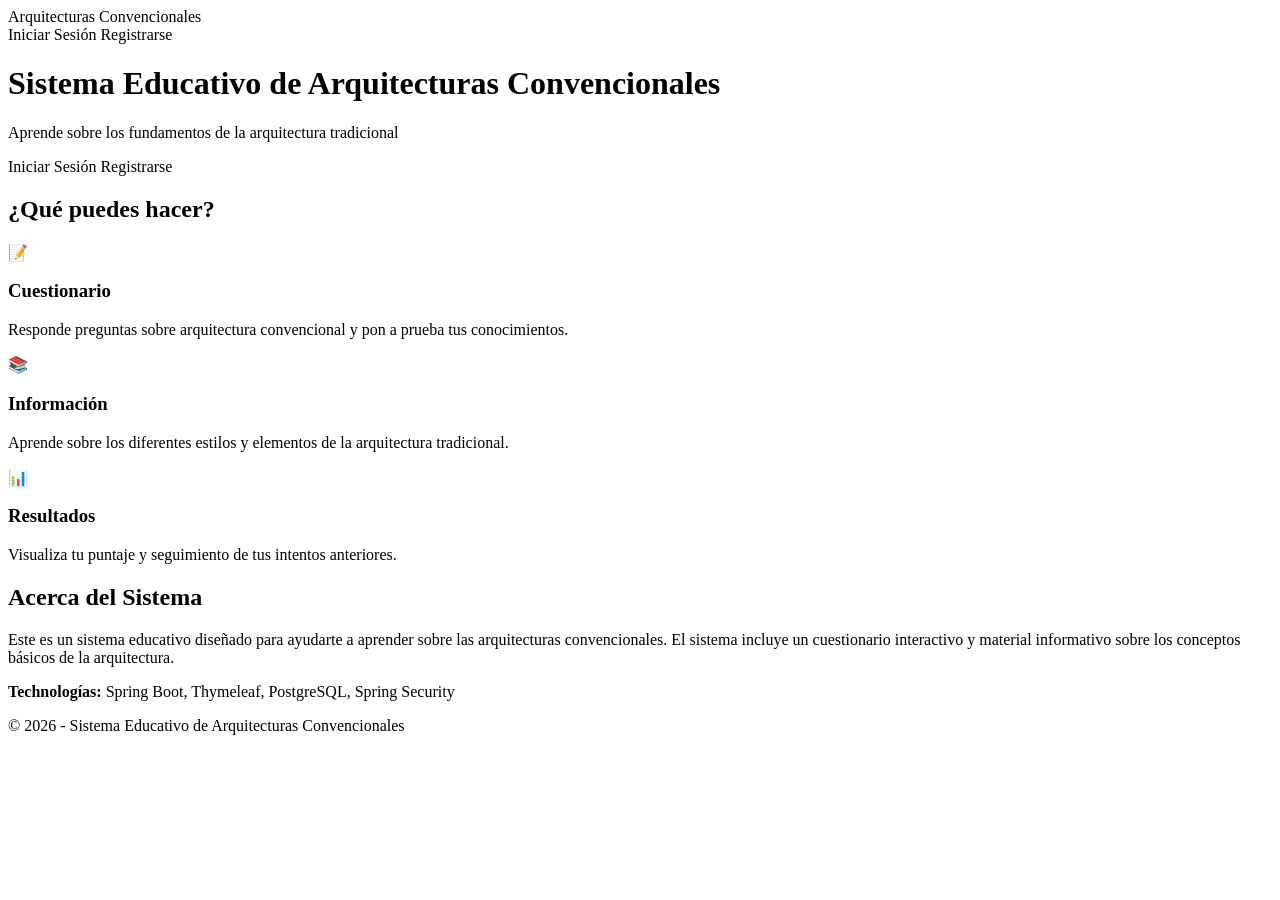
==== src/main/resources/templates/index.html @ a4d7e20f "application deployed locally without containers" ====
<!DOCTYPE html>
<html xmlns:th="http://www.thymeleaf.org">
<head>
    <meta charset="UTF-8">
    <meta name="viewport" content="width=device-width, initial-scale=1.0">
    <title>Arquitecturas Convencionales - Inicio</title>
    <link rel="stylesheet" th:href="@{/css/estilos.css}">
</head>
<body>
    <header>
        <nav>
            <div class="nav-brand">Arquitecturas Convencionales</div>
            <div class="nav-links">
                <a th:href="@{/login}">Iniciar Sesión</a>
                <a th:href="@{/registro}">Registrarse</a>
            </div>
        </nav>
    </header>

    <div class="container">
        <div class="hero-section">
            <h1>Sistema Educativo de Arquitecturas Convencionales</h1>
            <p class="tagline">Aprende sobre los fundamentos de la arquitectura tradicional</p>
            
            <div class="hero-buttons">
                <a th:href="@{/login}" class="btn btn-primary btn-large">Iniciar Sesión</a>
                <a th:href="@{/registro}" class="btn btn-secondary btn-large">Registrarse</a>
            </div>
        </div>

        <section class="features-section">
            <h2>¿Qué puedes hacer?</h2>
            
            <div class="features-grid">
                <div class="feature-card">
                    <div class="feature-icon">📝</div>
                    <h3>Cuestionario</h3>
                    <p>Responde preguntas sobre arquitectura convencional y pon a prueba tus conocimientos.</p>
                </div>
                
                <div class="feature-card">
                    <div class="feature-icon">📚</div>
                    <h3>Información</h3>
                    <p>Aprende sobre los diferentes estilos y elementos de la arquitectura tradicional.</p>
                </div>
                
                <div class="feature-card">
                    <div class="feature-icon">📊</div>
                    <h3>Resultados</h3>
                    <p>Visualiza tu puntaje y seguimiento de tus intentos anteriores.</p>
                </div>
            </div>
        </section>

        <section class="about-section">
            <h2>Acerca del Sistema</h2>
            <p>Este es un sistema educativo diseñado para ayudarte a aprender sobre las arquitecturas convencionales. 
            El sistema incluye un cuestionario interactivo y material informativo sobre los conceptos básicos de la arquitectura.</p>
            <p><strong>Technologías:</strong> Spring Boot, Thymeleaf, PostgreSQL, Spring Security</p>
        </section>
    </div>

    <footer>
        <div class="container">
            <p>&copy; 2026 - Sistema Educativo de Arquitecturas Convencionales</p>
        </div>
    </footer>
</body>
</html>
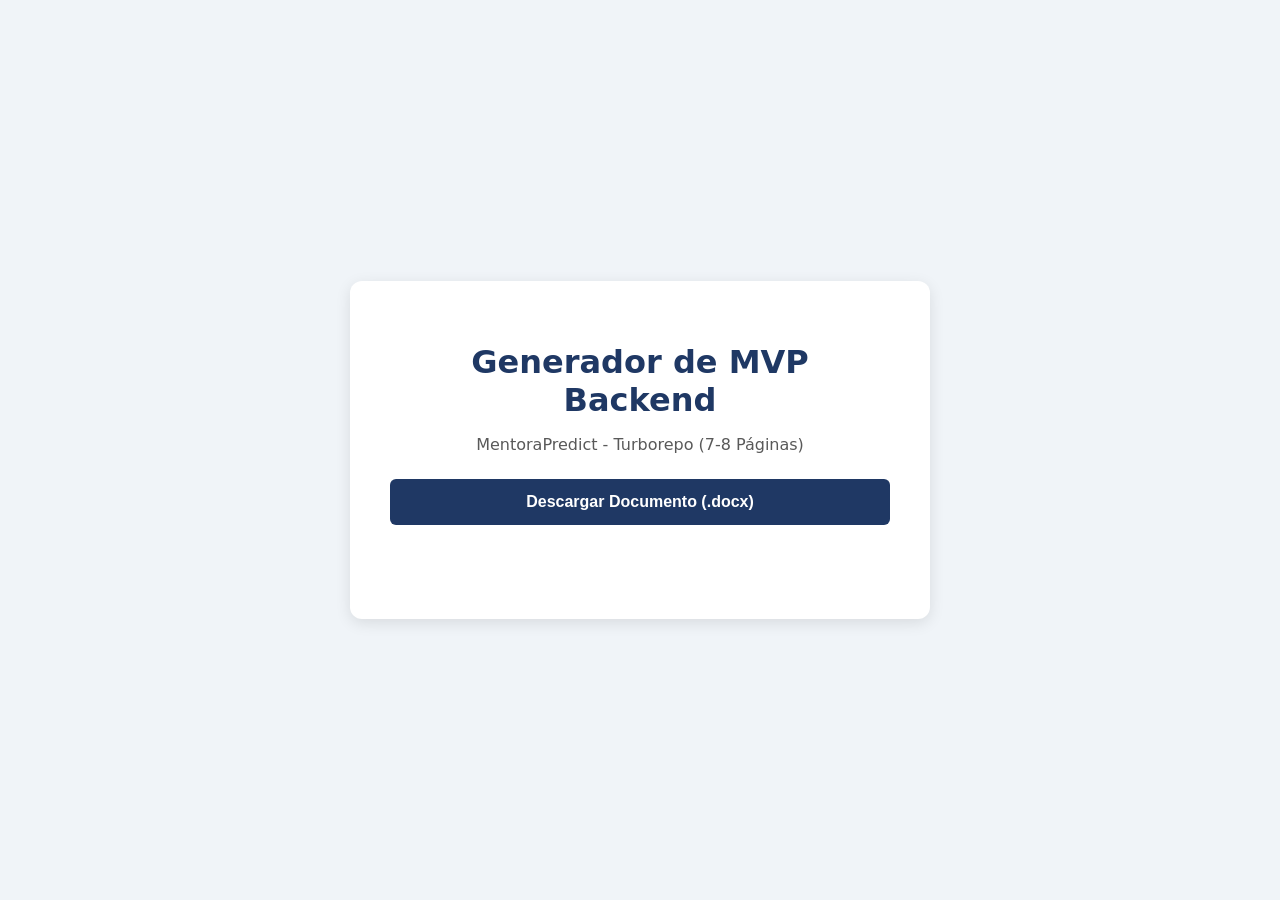
==== commit ac5f6092: "railway" ====
--- a/src/main/resources/templates/index.html
+++ b/src/main/resources/templates/index.html
@@ -1,69 +1,282 @@
 <!DOCTYPE html>
-<html xmlns:th="http://www.thymeleaf.org">
+<html lang="es">
 <head>
     <meta charset="UTF-8">
     <meta name="viewport" content="width=device-width, initial-scale=1.0">
-    <title>Arquitecturas Convencionales - Inicio</title>
-    <link rel="stylesheet" th:href="@{/css/estilos.css}">
+    <title>Generador de Documento C4 - MentoraPredict</title>
+    
+    <style>
+        body { 
+            font-family: system-ui, -apple-system, sans-serif; 
+            display: flex; 
+            justify-content: center; 
+            align-items: center; 
+            min-height: 100vh; 
+            background-color: #f0f4f8; 
+            margin: 0; 
+        }
+        .container { 
+            text-align: center; 
+            background: white; 
+            padding: 40px; 
+            border-radius: 12px; 
+            box-shadow: 0 4px 15px rgba(0,0,0,0.1); 
+            max-width: 500px;
+        }
+        h1 { color: #1F3864; margin-bottom: 5px; }
+        p.subtitle { color: #595959; margin-bottom: 25px; }
+        button { 
+            background-color: #1F3864; 
+            color: white; 
+            border: none; 
+            padding: 14px 28px; 
+            font-size: 16px; 
+            border-radius: 6px; 
+            cursor: pointer; 
+            transition: background 0.3s; 
+            font-weight: bold;
+            width: 100%;
+        }
+        button:hover { background-color: #2E75B6; }
+        button:disabled { background-color: #cccccc; cursor: not-allowed; }
+        #status { color: #2E75B6; margin-top: 20px; font-size: 14px; font-weight: bold; min-height: 20px;}
+    </style>
 </head>
 <body>
-    <header>
-        <nav>
-            <div class="nav-brand">Arquitecturas Convencionales</div>
-            <div class="nav-links">
-                <a th:href="@{/login}">Iniciar Sesión</a>
-                <a th:href="@{/registro}">Registrarse</a>
-            </div>
-        </nav>
-    </header>
 
     <div class="container">
-        <div class="hero-section">
-            <h1>Sistema Educativo de Arquitecturas Convencionales</h1>
-            <p class="tagline">Aprende sobre los fundamentos de la arquitectura tradicional</p>
-            
-            <div class="hero-buttons">
-                <a th:href="@{/login}" class="btn btn-primary btn-large">Iniciar Sesión</a>
-                <a th:href="@{/registro}" class="btn btn-secondary btn-large">Registrarse</a>
-            </div>
-        </div>
-
-        <section class="features-section">
-            <h2>¿Qué puedes hacer?</h2>
-            
-            <div class="features-grid">
-                <div class="feature-card">
-                    <div class="feature-icon">📝</div>
-                    <h3>Cuestionario</h3>
-                    <p>Responde preguntas sobre arquitectura convencional y pon a prueba tus conocimientos.</p>
-                </div>
+        <h1>Generador de MVP Backend</h1>
+        <p class="subtitle">MentoraPredict - Turborepo (7-8 Páginas)</p>
+        <button id="downloadBtn">Descargar Documento (.docx)</button>
+        <p id="status"></p>
+    </div>
+
+    <script type="module">
+        import * as docx from 'https://esm.sh/docx@8.2.3';
+
+        const {
+            Document, Packer, Paragraph, TextRun, Table, TableRow, TableCell,
+            Header, Footer, AlignmentType, HeadingLevel, BorderStyle, WidthType,
+            ShadingType, VerticalAlign, PageNumber, PageBreak, LevelFormat,
+            ImageRun, TabStopType, TabStopPosition
+        } = docx;
+
+        // ── helpers ──────────────────────────────────────────────────────────────────
+        const COLOR = { primary: '1F3864', accent:  '2E75B6', light:   'D6E4F0', mid: 'AED6F1', gray: 'F2F2F2', darkgray:'595959', white: 'FFFFFF', black: '000000' };
+        const FONT = 'Times New Roman';
+        const SIZE_BODY = 24;   
+        const SIZE_SMALL = 20;  
+
+        const border1 = { style: BorderStyle.SINGLE, size: 1, color: 'CCCCCC' };
+        const borders  = { top: border1, bottom: border1, left: border1, right: border1 };
+        
+        function p(text, opts = {}) { return new Paragraph({ spacing: { after: 120, line: 320 }, ...opts, children: [new TextRun({ text, font: FONT, size: SIZE_BODY, ...opts.run })] }); }
+        function h1(text) { return new Paragraph({ heading: HeadingLevel.HEADING_1, spacing: { before: 240, after: 120 }, children: [new TextRun({ text, font: FONT, size: 32, bold: true, color: COLOR.primary })] }); }
+        function h2(text) { return new Paragraph({ heading: HeadingLevel.HEADING_2, spacing: { before: 200, after: 80 }, children: [new TextRun({ text, font: FONT, size: 26, bold: true, color: COLOR.accent })] }); }
+        function h3(text) { return new Paragraph({ heading: HeadingLevel.HEADING_3, spacing: { before: 160, after: 60 }, children: [new TextRun({ text, font: FONT, size: 24, bold: true, color: COLOR.darkgray })] }); }
+        function pageBreak() { return new Paragraph({ children: [new PageBreak()] }); }
+        function spacer(pts = 100) { return new Paragraph({ spacing: { after: pts } }); }
+        function caption(text) { return new Paragraph({ alignment: AlignmentType.CENTER, spacing: { after: 160, before: 60 }, children: [new TextRun({ text, font: FONT, size: SIZE_SMALL, italics: true, color: COLOR.darkgray })] }); }
+        function sectionRule() { return new Paragraph({ spacing: { after: 160 }, border: { bottom: { style: BorderStyle.SINGLE, size: 4, color: COLOR.accent, space: 1 } }, children: [] }); }
+
+        function th(text, widthDxa) { return new TableCell({ borders, width: { size: widthDxa, type: WidthType.DXA }, shading: { fill: COLOR.primary, type: ShadingType.CLEAR }, margins: { top: 60, bottom: 60, left: 100, right: 100 }, children: [new Paragraph({ alignment: AlignmentType.CENTER, children: [new TextRun({ text, font: FONT, size: SIZE_BODY, bold: true, color: COLOR.white })] })] }); }
+        function td(text, widthDxa, shade = false) { return new TableCell({ borders, width: { size: widthDxa, type: WidthType.DXA }, shading: { fill: shade ? COLOR.gray : COLOR.white, type: ShadingType.CLEAR }, margins: { top: 60, bottom: 60, left: 100, right: 100 }, children: [new Paragraph({ children: [new TextRun({ text, font: FONT, size: SIZE_BODY })] })] }); }
+        function tdBold(text, widthDxa) { return new TableCell({ borders, width: { size: widthDxa, type: WidthType.DXA }, shading: { fill: COLOR.light, type: ShadingType.CLEAR }, margins: { top: 60, bottom: 60, left: 100, right: 100 }, children: [new Paragraph({ children: [new TextRun({ text, font: FONT, size: SIZE_BODY, bold: true })] })] }); }
+
+        function imgParagraph(bufferData, origW, origH, targetW = 480) {
+            const ratio = origH / origW;
+            const targetH = Math.round(targetW * ratio);
+            return new Paragraph({ alignment: AlignmentType.CENTER, spacing: { after: 60 }, children: [new ImageRun({ type: 'png', data: bufferData, transformation: { width: targetW, height: targetH }, altText: { title: 'Diagrama C4', description: 'Diagrama C4', name: 'c4' } })] });
+        }
+
+        async function fetchImageBuffer(url) {
+            const response = await fetch(url);
+            return await response.arrayBuffer();
+        }
+
+        function monoTree() {
+            const lines = [
+                ['mentorapredict/  (Turborepo)', '', ''], 
+                ['├── apps/', '', ''], 
+                ['│   ├── svc-usuarios/', 'Microservicio de autenticación y roles', 'NestJS'],
+                ['│   ├── svc-academico/', 'Gestión de materias, notas, evaluaciones', 'NestJS'], 
+                ['│   ├── svc-recomendaciones/', 'Planes de mejora personalizados', 'NestJS'],
+                ['│   ├── svc-metricas/', 'Promedio, tendencia, cumplimiento', 'NestJS'], 
+                ['│   ├── svc-ia/', 'Predicción de riesgo + alertas tempranas', 'Python FastAPI'],
+                ['│   └── api-gateway/', 'Enrutamiento JWT, rate limiting', 'NestJS'], 
+                ['├── packages/', '', ''],
+                ['│   ├── shared-dto/', 'DTOs y contratos de API compartidos', 'TypeScript'], 
+                ['│   ├── shared-guards/', 'Guards JWT reutilizables', 'TypeScript'],
+                ['│   ├── shared-interfaces/', 'Interfaces de dominio comunes', 'TypeScript'], 
+                ['│   └── shared-utils/', 'Helpers (paginación, hashing, etc.)', 'TypeScript'],
+                ['├── docker-compose.yml', 'Entorno local completo', ''], 
+                ['├── turbo.json', 'Pipelines y tareas de Turborepo', ''], 
+                ['└── package.json', 'Dependencias raíz', ''],
+            ];
+            const rows = lines.map((line, i) => {
+                const isHeader = i === 0;
+                const fill = isHeader ? COLOR.primary : (i % 2 === 0 ? COLOR.gray : COLOR.white);
+                const textColor = isHeader ? COLOR.white : COLOR.black;
+                return new TableRow({
+                    children: [
+                        new TableCell({ borders, width: { size: 3600, type: WidthType.DXA }, shading: { fill, type: ShadingType.CLEAR }, margins: { top: 40, bottom: 40, left: 120, right: 120 }, children: [new Paragraph({ children: [new TextRun({ text: line[0], font: 'Courier New', size: SIZE_SMALL, bold: isHeader, color: textColor })] })] }),
+                        new TableCell({ borders, width: { size: 3960, type: WidthType.DXA }, shading: { fill, type: ShadingType.CLEAR }, margins: { top: 40, bottom: 40, left: 120, right: 120 }, children: [new Paragraph({ children: [new TextRun({ text: line[1], font: FONT, size: SIZE_SMALL, italics: !isHeader, color: textColor })] })] }),
+                        new TableCell({ borders, width: { size: 1800, type: WidthType.DXA }, shading: { fill, type: ShadingType.CLEAR }, margins: { top: 40, bottom: 40, left: 120, right: 120 }, children: [new Paragraph({ alignment: AlignmentType.CENTER, children: [new TextRun({ text: line[2], font: FONT, size: SIZE_SMALL, bold: isHeader, color: textColor })] })] }),
+                    ],
+                });
+            });
+            return new Table({ width: { size: 9360, type: WidthType.DXA }, columnWidths: [3600, 3960, 1800], rows });
+        }
+
+        function endpointsTable(rows_data) {
+            const header = new TableRow({ children: [th('Método', 900), th('Endpoint', 2700), th('Descripción', 3960), th('Auth', 1800)] });
+            const rows = rows_data.map(([met, ep, desc, auth], i) => new TableRow({ children: [td(met, 900, i%2===0), td(ep, 2700, i%2===0), td(desc, 3960, i%2===0), td(auth, 1800, i%2===0)] }));
+            return new Table({ width: { size: 9360, type: WidthType.DXA }, columnWidths: [900, 2700, 3960, 1800], rows: [header, ...rows] });
+        }
+
+        function schemaTable(columns) {
+            const header = new TableRow({ children: [th('Campo', 2400), th('Tipo', 1800), th('Descripción', 3960), th('Restricción', 1200)] });
+            const rows = columns.map(([field, type, desc, constraint], i) => new TableRow({ children: [td(field, 2400, i%2===0), td(type, 1800, i%2===0), td(desc, 3960, i%2===0), td(constraint, 1200, i%2===0)] }));
+            return new Table({ width: { size: 9360, type: WidthType.DXA }, columnWidths: [2400, 1800, 3960, 1200], rows: [header, ...rows] });
+        }
+
+        function techTable(rows_data) {
+            const header = new TableRow({ children: [th('Tecnología', 2200), th('Alternativa evaluada', 2200), th('Justificación', 4960)] });
+            const rows = rows_data.map(([tech, alt, why], i) => new TableRow({ children: [td(tech, 2200, i%2===0), td(alt, 2200, i%2===0), td(why, 4960, i%2===0)] }));
+            return new Table({ width: { size: 9360, type: WidthType.DXA }, columnWidths: [2200, 2200, 4960], rows: [header, ...rows] });
+        }
+
+        function backlogTable(rows_data) {
+            const header = new TableRow({ children: [th('Historia de usuario', 5400), th('Prioridad', 1500), th('Sprint', 900), th('Estado', 1560)] });
+            const rows = rows_data.map(([hu, prio, sprint, estado], i) => new TableRow({ children: [td(hu, 5400, i%2===0), td(prio, 1500, i%2===0), td(sprint, 900, i%2===0), td(estado, 1560, i%2===0)] }));
+            return new Table({ width: { size: 9360, type: WidthType.DXA }, columnWidths: [5400, 1500, 900, 1560], rows: [header, ...rows] });
+        }
+
+        async function generarYDescargar() {
+            const btn = document.getElementById('downloadBtn');
+            const status = document.getElementById('status');
+            btn.disabled = true;
+            status.innerText = "Optimizando y generando documento con Turborepo...";
+
+            try {
+                const imgDataL1 = await fetchImageBuffer('https://picsum.photos/seed/c4l1/1280/837');
+                const imgDataL2 = await fetchImageBuffer('https://picsum.photos/seed/c4l2/1280/1257');
+                const imgDataL3 = await fetchImageBuffer('https://picsum.photos/seed/c4l3/1280/1055');
+
+                const doc = new Document({
+                    sections: [{
+                        properties: { page: { size: { width: 12240, height: 15840 }, margin: { top: 1440, right: 1260, bottom: 1260, left: 1440 } } },
+                        headers: { default: new Header({ children: [new Paragraph({ alignment: AlignmentType.RIGHT, border: { bottom: { style: BorderStyle.SINGLE, size: 4, color: COLOR.accent, space: 1 } }, spacing: { after: 120 }, children: [new TextRun({ text: 'MentoraPredict  |  MVP Backend  |  Rol: Back-End Developer', font: FONT, size: SIZE_SMALL, color: COLOR.darkgray })] })] }) },
+                        footers: { default: new Footer({ children: [new Paragraph({ tabStops: [{ type: TabStopType.RIGHT, position: TabStopPosition.MAX }], border: { top: { style: BorderStyle.SINGLE, size: 4, color: COLOR.accent, space: 1 } }, spacing: { before: 100 }, children: [new TextRun({ text: 'Universidad Central del Ecuador  ·  Programación Web  ·  2026', font: FONT, size: SIZE_SMALL, color: COLOR.darkgray }), new TextRun({ text: '\t', font: FONT, size: SIZE_SMALL }), new TextRun({ text: 'Página ', font: FONT, size: SIZE_SMALL, color: COLOR.darkgray }), new TextRun({ children: [PageNumber.CURRENT], font: FONT, size: SIZE_SMALL, color: COLOR.darkgray })] })] }),
+                        },
+                        children: [
+                            // ════ PORTADA (Página 1) ════
+                            new Paragraph({ spacing: { after: 400 }, children: [] }),
+                            new Paragraph({ alignment: AlignmentType.CENTER, spacing: { after: 60 }, children: [new TextRun({ text: 'UNIVERSIDAD CENTRAL DEL ECUADOR', font: FONT, size: 28, bold: true, color: COLOR.primary })] }),
+                            new Paragraph({ alignment: AlignmentType.CENTER, spacing: { after: 60 }, children: [new TextRun({ text: 'Facultad de Ingeniería y Ciencias Aplicadas', font: FONT, size: 24, color: COLOR.darkgray })] }),
+                            new Paragraph({ alignment: AlignmentType.CENTER, spacing: { after: 60 }, children: [new TextRun({ text: 'Carrera de Ingeniería en Sistemas de Información', font: FONT, size: 24, color: COLOR.darkgray })] }),
+                            new Paragraph({ alignment: AlignmentType.CENTER, spacing: { after: 400 }, children: [new TextRun({ text: 'Programación Web  ·  2026', font: FONT, size: 22, italics: true, color: COLOR.darkgray })] }),
+                            new Paragraph({ alignment: AlignmentType.CENTER, spacing: { after: 60 }, border: { top: { style: BorderStyle.SINGLE, size: 8, color: COLOR.accent }, bottom: { style: BorderStyle.SINGLE, size: 8, color: COLOR.accent } }, children: [new TextRun({ text: 'MentoraPredict', font: FONT, size: 52, bold: true, color: COLOR.primary })] }),
+                            new Paragraph({ alignment: AlignmentType.CENTER, spacing: { after: 400 }, children: [new TextRun({ text: 'Producto Mínimo Viable — Rol: Back-End Developer', font: FONT, size: 28, italics: true, color: COLOR.accent })] }),
+                            new Table({ width: { size: 6000, type: WidthType.DXA }, columnWidths: [2800, 3200], rows: [new TableRow({ children: [tdBold('Proyecto', 2800), td('MentoraPredict', 3200)] }), new TableRow({ children: [tdBold('Rol asignado', 2800), td('Back-End Developer', 3200)] }), new TableRow({ children: [tdBold('Integrante', 2800), td('Victor Hugo Cañar Pozo', 3200)] }), new TableRow({ children: [tdBold('Fecha de entrega', 2800), td('21 de mayo de 2026', 3200)] }), new TableRow({ children: [tdBold('Docente', 2800), td('Ing. Juan Pablo Guevara', 3200)] })] }),
+                            pageBreak(),
+
+                            // ════ 1. INTRO ════
+                            h1('1. Introducción'), sectionRule(),
+                            p('MentoraPredict es un sistema inteligente de analítica académica predictiva desarrollado para la Universidad Central del Ecuador. Su propósito es analizar el desempeño de los estudiantes, calcular métricas de rendimiento, predecir el riesgo de reprobación y generar recomendaciones personalizadas, pasando de un enfoque reactivo a uno preventivo. Este MVP define la base técnica y la arquitectura de microservicios para su implementación.'),
+                            spacer(120),
+
+                            // ════ 2. C4 ════
+                            h1('2. Arquitectura del Sistema (Modelo C4)'), sectionRule(),
+                            h2('2.1 Nivel 1 — Contexto y Nivel 2 — Contenedores'), 
+                            p('El sistema integra a estudiantes y docentes con una capa de analítica y la API externa de OpenAI. Internamente, se compone de un API Gateway, servicios core en NestJS, bases de datos (PostgreSQL, MongoDB, Redis) y un motor predictivo en FastAPI.'), spacer(60),
+                            imgParagraph(imgDataL1, 1280, 837, 440), caption('Figura 1. Contexto del sistema MentoraPredict'), spacer(60),
+                            imgParagraph(imgDataL2, 1280, 1257, 420), caption('Figura 2. Contenedores de MentoraPredict'), spacer(120),
+                            
+                            h2('2.2 Nivel 3 — Componentes y Nivel 4 — Código'), 
+                            p('El motor Python procesa datos crudos, ejecuta K-Means y Regresión Logística. Por otro lado, los servicios NestJS comparten una arquitectura de código estándar (Controller → Service → Repository) facilitando la inyección de dependencias y el testeo unitario.'), spacer(60),
+                            imgParagraph(imgDataL3, 1280, 1055, 460), caption('Figura 3. Componentes del Servicio IA (FastAPI)'), spacer(80),
+                            
+                            h3('Patrón de capas por módulo NestJS'),
+                            new Table({ 
+                                width: { size: 9360, type: WidthType.DXA }, 
+                                columnWidths: [2400, 2400, 4560], 
+                                rows: [
+                                    new TableRow({ children: [th('Capa (NestJS)', 2400), th('Clase / Archivo', 2400), th('Responsabilidad', 4560)] }),
+                                    new TableRow({ children: [td('Controller', 2400, false), td('*.controller.ts', 2400, false), td('Recibe y valida peticiones HTTP. Delega al Service. Documentado con decoradores Swagger.', 4560, false)] }),
+                                    new TableRow({ children: [td('Service', 2400, true), td('*.service.ts', 2400, true), td('Lógica de negocio. Orquesta repositorios y llamadas externas. Testeable de forma unitaria.', 4560, true)] }),
+                                    new TableRow({ children: [td('Repository', 2400, false), td('*.repository.ts', 2400, false), td('Abstracción de acceso a datos (TypeORM). Permite intercambiar fuente de datos sin afectar la lógica.', 4560, false)] }),
+                                    new TableRow({ children: [td('Entity', 2400, true), td('*.entity.ts', 2400, true), td('Mapeo ORM de la tabla de base de datos. Decoradores TypeORM.', 4560, true)] }),
+                                    new TableRow({ children: [td('DTO', 2400, false), td('*.dto.ts', 2400, false), td('Data Transfer Objects. Validación de entrada con class-validator. Centralizados en packages/shared-dto.', 4560, false)] }),
+                                    new TableRow({ children: [td('Module', 2400, true), td('*.module.ts', 2400, true), td('Registro del módulo en el contenedor IoC de NestJS. Define providers, controllers e imports.', 4560, true)] }),
+                                    new TableRow({ children: [td('Guard', 2400, false), td('jwt-auth.guard.ts', 2400, false), td('Protección de rutas mediante validación de JWT. Reutilizable desde packages/shared-guards.', 4560, false)] }),
+                                    new TableRow({ children: [td('Interceptor', 2400, true), td('logging.interceptor.ts', 2400, true), td('Intercepta requests/responses para logging, transformación de respuestas y manejo de errores.', 4560, true)] })
+                                ] 
+                            }),
+                            spacer(120),
+
+                            // ════ 3. MONOREPO ════
+                            h1('3. Estructura del Monorepo con Turborepo'), sectionRule(),
+                            p('Se utiliza Turborepo para gestionar el monorepo, separando servicios ejecutables (apps/) de paquetes reutilizables (packages/) como DTOs y Guards, agilizando los tiempos de build mediante caché local y evitando duplicación de código en los contratos de la API.'), spacer(80),
+                            monoTree(), spacer(120),
+
+                            // ════ 4. MICROSERVICIOS ════
+                            h1('4. Endpoints de Microservicios'), sectionRule(),
+                            h2('4.1 svc-usuarios & svc-academico'), 
+                            p('Gestión de identidad (JWT), roles, y el núcleo académico (materias, inscripciones, evaluaciones y notas).'), spacer(40),
+                            endpointsTable([['POST', '/auth/login', 'Autentica usuario y retorna JWT + refresh token', 'Público'], ['GET',  '/users/me', 'Retorna perfil del usuario autenticado', 'JWT Bearer'], ['GET', '/materias', 'Lista materias (filtro por docente o período)', 'JWT Bearer'], ['POST', '/notas', 'Registra la nota de un estudiante en evaluación', 'JWT+Docente']]), spacer(120),
+                            
+                            h2('4.2 svc-metricas, svc-ia & svc-recomendaciones'), 
+                            p('Cálculo de promedios, ejecución de modelos predictivos (riesgo de reprobación) y generación de planes de mejora mediante OpenAI.'), spacer(40),
+                            endpointsTable([['GET', '/metricas/estudiante/:id', 'Promedio, tendencia y cumplimiento del estudiante', 'JWT Bearer'], ['POST', '/predict/riesgo', 'Ejecuta regresión y retorna score de riesgo (%)', 'API Key'], ['GET',  '/alertas/:estudianteId', 'Retorna clasificación Bajo/Medio/Alto riesgo', 'JWT Bearer'], ['POST', '/recomendaciones/generar', 'Genera plan de mejora consultando GPT', 'JWT Bearer']]), spacer(120),
+
+                            // ════ 5. DATOS ════
+                            h1('5. Modelo de Datos'), sectionRule(),
+                            h2('5.1 Tablas Principales (PostgreSQL)'), 
+                            schemaTable([['users.id', 'UUID', 'Identificador, email, password_hash, rol (estudiante/docente)', 'PK'], ['materias.id', 'UUID', 'Código, nombre, creditos, docente_id', 'PK, FK'], ['notas.id', 'UUID', 'estudiante_id, evaluacion_id, valor (0-10)', 'PK, FK'], ['riesgo_academico.id', 'UUID', 'Score de probabilidad, nivel (bajo/medio/alto)', 'PK']]), spacer(120),
+                            h2('5.2 Colecciones MongoDB y Redis'), 
+                            p('MongoDB almacena el historial de planes de mejora (JSON flexible de GPT) y logs masivos. Redis gestiona la expiración de refresh tokens y el caché temporal de métricas para el dashboard.'), spacer(120),
+
+                            // ════ 6. DECISIONES, PRUEBAS Y BACKLOG ════
+                            h1('6. Decisiones Técnicas y Estrategia'), sectionRule(),
+                            techTable([['NestJS', 'Express puro', 'Inyección de dependencias nativa y arquitectura escalable.'], ['Python + FastAPI', 'NestJS para IA', 'Ecosistema óptimo para ML (scikit-learn, pandas).'], ['Turborepo', 'Repositorios separados', 'Gestión ultrarrápida, tareas en paralelo y caché de builds. Facilita compartir paquetes entre servicios de forma eficiente.'], ['PostgreSQL + Mongo', 'Solo PostgreSQL', 'Mongo maneja los esquemas variables de los prompts de GPT.']]), spacer(120),
+                            
+                            h2('6.1 Plan de Pruebas y Backlog'),
+                            p('Cobertura del 60% mediante Jest (Mocks) para NestJS y PyTest para FastAPI. El backlog inicial se centra en inicialización, auth y pipeline de datos:'), spacer(60),
+                            backlogTable([['Inicializar monorepo con Turborepo y Docker Compose local', 'Crítica', 'Sprint 1', 'Pendiente'], ['Registro y Login (JWT + Refresh Tokens)', 'Crítica', 'Sprint 1', 'Pendiente'], ['CRUD de materias y registro de notas de evaluación', 'Alta', 'Sprint 1', 'Pendiente'], ['Ejecutar regresión logística para calcular score de riesgo', 'Alta', 'Sprint 2', 'Pendiente'], ['Generar plan de mejora personalizado consultando API OpenAI', 'Media', 'Sprint 3', 'Pendiente']]), spacer(120),
+
+                            // ════ 7. CONCLUSIONES ════
+                            h1('7. Conclusiones y Repositorio'), sectionRule(),
+                            p('Este MVP de backend consolida la arquitectura técnica de MentoraPredict desde la perspectiva del rol Back-End Developer. Como entregables principales de esta fase destacan: la estructuración del monorepo utilizando Turborepo, la segmentación del sistema en microservicios con responsabilidades claramente delimitadas, la definición de los modelos de datos (relacional y documental), la especificación de los contratos de API y la fundamentación de cada una de las decisiones técnicas adoptadas.'), spacer(80), 
+                            p('La distribución de responsabilidades en microservicios específicos —como svc-usuarios (autenticación), svc-academico (gestión de datos), svc-metricas (cálculo de indicadores), svc-recomendaciones (planes de acción) y svc-ia (modelos predictivos)— asegura una alta cohesión y un bajo acoplamiento. Esto permite que cada componente sea desarrollado, testeado y desplegado de manera autónoma, minimizando riesgos técnicos y optimizando la entrega continua en un proyecto con tiempo limitado.'), spacer(80), 
+                            p('La selección de un stack tecnológico conformado por NestJS, FastAPI, Turborepo, PostgreSQL, MongoDB y Redis obecece a criterios técnicos rigurosos enfocados en la escalabilidad y el rendimiento. Estas herramientas no fueron elegidas al azar, sino validadas frente a otras alternativas para garantizar que la base arquitectónica sea lo suficientemente sólida como para afrontar la fase de implementación y despliegue con total confianza en las siguientes iteraciones.'), spacer(80),
+                            new Table({ width: { size: 9360, type: WidthType.DXA }, columnWidths: [2800, 6560], rows: [new TableRow({ children: [tdBold('Repositorio GitHub', 2800), td('https://github.com/VictorCanar/mentorapredict', 6560)] }), new TableRow({ children: [tdBold('Evidencias', 2800), td('Diagramas C4, Modelo de datos, Contratos OpenAPI', 6560)] })] }),
+                        ],
+                    }],
+                });
+
+                const blob = await Packer.toBlob(doc);
+                const url = window.URL.createObjectURL(blob);
+                const link = document.createElement("a");
+                link.href = url;
+                link.download = "MentoraPredict_MVP_Backend_Turborepo.docx";
                 
-                <div class="feature-card">
-                    <div class="feature-icon">📚</div>
-                    <h3>Información</h3>
-                    <p>Aprende sobre los diferentes estilos y elementos de la arquitectura tradicional.</p>
-                </div>
+                document.body.appendChild(link);
+                link.click();
+                document.body.removeChild(link);
+                window.URL.revokeObjectURL(url);
                 
-                <div class="feature-card">
-                    <div class="feature-icon">📊</div>
-                    <h3>Resultados</h3>
-                    <p>Visualiza tu puntaje y seguimiento de tus intentos anteriores.</p>
-                </div>
-            </div>
-        </section>
-
-        <section class="about-section">
-            <h2>Acerca del Sistema</h2>
-            <p>Este es un sistema educativo diseñado para ayudarte a aprender sobre las arquitecturas convencionales. 
-            El sistema incluye un cuestionario interactivo y material informativo sobre los conceptos básicos de la arquitectura.</p>
-            <p><strong>Technologías:</strong> Spring Boot, Thymeleaf, PostgreSQL, Spring Security</p>
-        </section>
-    </div>
-
-    <footer>
-        <div class="container">
-            <p>&copy; 2026 - Sistema Educativo de Arquitecturas Convencionales</p>
-        </div>
-    </footer>
+                status.innerText = "¡Documento de 7-8 páginas generado con éxito!";
+                btn.disabled = false;
+
+            } catch (error) {
+                console.error(error);
+                status.innerText = "Error: " + error.message;
+                btn.disabled = false;
+            }
+        }
+
+        document.getElementById('downloadBtn').addEventListener('click', generarYDescargar);
+    </script>
 </body>
 </html>
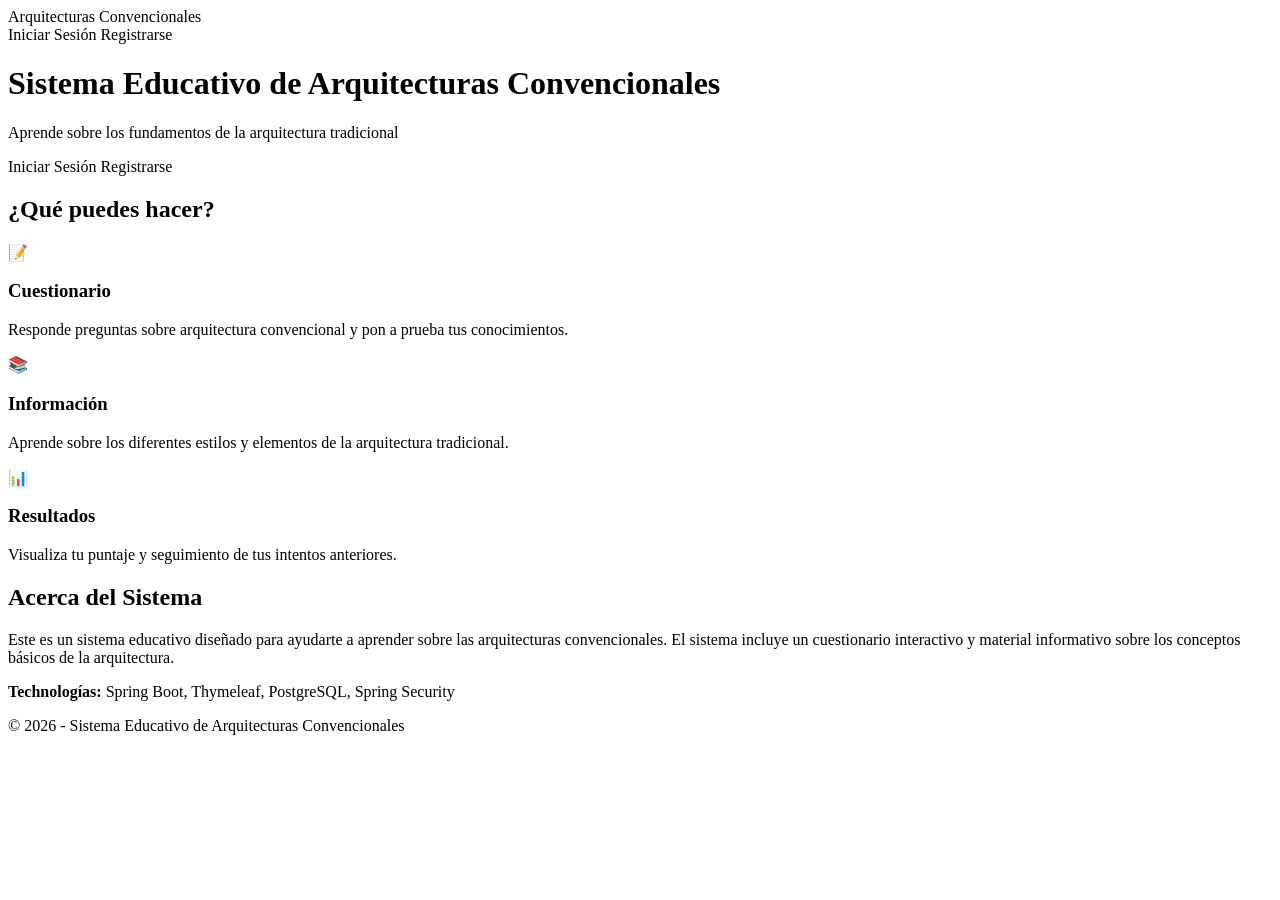
==== commit c7c10923: "fix: configuration" ====
--- a/src/main/resources/templates/index.html
+++ b/src/main/resources/templates/index.html
@@ -1,282 +1,69 @@
 <!DOCTYPE html>
-<html lang="es">
+<html xmlns:th="http://www.thymeleaf.org">
 <head>
     <meta charset="UTF-8">
     <meta name="viewport" content="width=device-width, initial-scale=1.0">
-    <title>Generador de Documento C4 - MentoraPredict</title>
-    
-    <style>
-        body { 
-            font-family: system-ui, -apple-system, sans-serif; 
-            display: flex; 
-            justify-content: center; 
-            align-items: center; 
-            min-height: 100vh; 
-            background-color: #f0f4f8; 
-            margin: 0; 
-        }
-        .container { 
-            text-align: center; 
-            background: white; 
-            padding: 40px; 
-            border-radius: 12px; 
-            box-shadow: 0 4px 15px rgba(0,0,0,0.1); 
-            max-width: 500px;
-        }
-        h1 { color: #1F3864; margin-bottom: 5px; }
-        p.subtitle { color: #595959; margin-bottom: 25px; }
-        button { 
-            background-color: #1F3864; 
-            color: white; 
-            border: none; 
-            padding: 14px 28px; 
-            font-size: 16px; 
-            border-radius: 6px; 
-            cursor: pointer; 
-            transition: background 0.3s; 
-            font-weight: bold;
-            width: 100%;
-        }
-        button:hover { background-color: #2E75B6; }
-        button:disabled { background-color: #cccccc; cursor: not-allowed; }
-        #status { color: #2E75B6; margin-top: 20px; font-size: 14px; font-weight: bold; min-height: 20px;}
-    </style>
+    <title>Arquitecturas Convencionales - Inicio</title>
+    <link rel="stylesheet" th:href="@{/css/estilos.css}">
 </head>
 <body>
+    <header>
+        <nav>
+            <div class="nav-brand">Arquitecturas Convencionales</div>
+            <div class="nav-links">
+                <a th:href="@{/login}">Iniciar Sesión</a>
+                <a th:href="@{/registro}">Registrarse</a>
+            </div>
+        </nav>
+    </header>
 
     <div class="container">
-        <h1>Generador de MVP Backend</h1>
-        <p class="subtitle">MentoraPredict - Turborepo (7-8 Páginas)</p>
-        <button id="downloadBtn">Descargar Documento (.docx)</button>
-        <p id="status"></p>
+        <div class="hero-section">
+            <h1>Sistema Educativo de Arquitecturas Convencionales</h1>
+            <p class="tagline">Aprende sobre los fundamentos de la arquitectura tradicional</p>
+            
+            <div class="hero-buttons">
+                <a th:href="@{/login}" class="btn btn-primary btn-large">Iniciar Sesión</a>
+                <a th:href="@{/registro}" class="btn btn-secondary btn-large">Registrarse</a>
+            </div>
+        </div>
+
+        <section class="features-section">
+            <h2>¿Qué puedes hacer?</h2>
+            
+            <div class="features-grid">
+                <div class="feature-card">
+                    <div class="feature-icon">📝</div>
+                    <h3>Cuestionario</h3>
+                    <p>Responde preguntas sobre arquitectura convencional y pon a prueba tus conocimientos.</p>
+                </div>
+                
+                <div class="feature-card">
+                    <div class="feature-icon">📚</div>
+                    <h3>Información</h3>
+                    <p>Aprende sobre los diferentes estilos y elementos de la arquitectura tradicional.</p>
+                </div>
+                
+                <div class="feature-card">
+                    <div class="feature-icon">📊</div>
+                    <h3>Resultados</h3>
+                    <p>Visualiza tu puntaje y seguimiento de tus intentos anteriores.</p>
+                </div>
+            </div>
+        </section>
+
+        <section class="about-section">
+            <h2>Acerca del Sistema</h2>
+            <p>Este es un sistema educativo diseñado para ayudarte a aprender sobre las arquitecturas convencionales. 
+            El sistema incluye un cuestionario interactivo y material informativo sobre los conceptos básicos de la arquitectura.</p>
+            <p><strong>Technologías:</strong> Spring Boot, Thymeleaf, PostgreSQL, Spring Security</p>
+        </section>
     </div>
 
-    <script type="module">
-        import * as docx from 'https://esm.sh/docx@8.2.3';
-
-        const {
-            Document, Packer, Paragraph, TextRun, Table, TableRow, TableCell,
-            Header, Footer, AlignmentType, HeadingLevel, BorderStyle, WidthType,
-            ShadingType, VerticalAlign, PageNumber, PageBreak, LevelFormat,
-            ImageRun, TabStopType, TabStopPosition
-        } = docx;
-
-        // ── helpers ──────────────────────────────────────────────────────────────────
-        const COLOR = { primary: '1F3864', accent:  '2E75B6', light:   'D6E4F0', mid: 'AED6F1', gray: 'F2F2F2', darkgray:'595959', white: 'FFFFFF', black: '000000' };
-        const FONT = 'Times New Roman';
-        const SIZE_BODY = 24;   
-        const SIZE_SMALL = 20;  
-
-        const border1 = { style: BorderStyle.SINGLE, size: 1, color: 'CCCCCC' };
-        const borders  = { top: border1, bottom: border1, left: border1, right: border1 };
-        
-        function p(text, opts = {}) { return new Paragraph({ spacing: { after: 120, line: 320 }, ...opts, children: [new TextRun({ text, font: FONT, size: SIZE_BODY, ...opts.run })] }); }
-        function h1(text) { return new Paragraph({ heading: HeadingLevel.HEADING_1, spacing: { before: 240, after: 120 }, children: [new TextRun({ text, font: FONT, size: 32, bold: true, color: COLOR.primary })] }); }
-        function h2(text) { return new Paragraph({ heading: HeadingLevel.HEADING_2, spacing: { before: 200, after: 80 }, children: [new TextRun({ text, font: FONT, size: 26, bold: true, color: COLOR.accent })] }); }
-        function h3(text) { return new Paragraph({ heading: HeadingLevel.HEADING_3, spacing: { before: 160, after: 60 }, children: [new TextRun({ text, font: FONT, size: 24, bold: true, color: COLOR.darkgray })] }); }
-        function pageBreak() { return new Paragraph({ children: [new PageBreak()] }); }
-        function spacer(pts = 100) { return new Paragraph({ spacing: { after: pts } }); }
-        function caption(text) { return new Paragraph({ alignment: AlignmentType.CENTER, spacing: { after: 160, before: 60 }, children: [new TextRun({ text, font: FONT, size: SIZE_SMALL, italics: true, color: COLOR.darkgray })] }); }
-        function sectionRule() { return new Paragraph({ spacing: { after: 160 }, border: { bottom: { style: BorderStyle.SINGLE, size: 4, color: COLOR.accent, space: 1 } }, children: [] }); }
-
-        function th(text, widthDxa) { return new TableCell({ borders, width: { size: widthDxa, type: WidthType.DXA }, shading: { fill: COLOR.primary, type: ShadingType.CLEAR }, margins: { top: 60, bottom: 60, left: 100, right: 100 }, children: [new Paragraph({ alignment: AlignmentType.CENTER, children: [new TextRun({ text, font: FONT, size: SIZE_BODY, bold: true, color: COLOR.white })] })] }); }
-        function td(text, widthDxa, shade = false) { return new TableCell({ borders, width: { size: widthDxa, type: WidthType.DXA }, shading: { fill: shade ? COLOR.gray : COLOR.white, type: ShadingType.CLEAR }, margins: { top: 60, bottom: 60, left: 100, right: 100 }, children: [new Paragraph({ children: [new TextRun({ text, font: FONT, size: SIZE_BODY })] })] }); }
-        function tdBold(text, widthDxa) { return new TableCell({ borders, width: { size: widthDxa, type: WidthType.DXA }, shading: { fill: COLOR.light, type: ShadingType.CLEAR }, margins: { top: 60, bottom: 60, left: 100, right: 100 }, children: [new Paragraph({ children: [new TextRun({ text, font: FONT, size: SIZE_BODY, bold: true })] })] }); }
-
-        function imgParagraph(bufferData, origW, origH, targetW = 480) {
-            const ratio = origH / origW;
-            const targetH = Math.round(targetW * ratio);
-            return new Paragraph({ alignment: AlignmentType.CENTER, spacing: { after: 60 }, children: [new ImageRun({ type: 'png', data: bufferData, transformation: { width: targetW, height: targetH }, altText: { title: 'Diagrama C4', description: 'Diagrama C4', name: 'c4' } })] });
-        }
-
-        async function fetchImageBuffer(url) {
-            const response = await fetch(url);
-            return await response.arrayBuffer();
-        }
-
-        function monoTree() {
-            const lines = [
-                ['mentorapredict/  (Turborepo)', '', ''], 
-                ['├── apps/', '', ''], 
-                ['│   ├── svc-usuarios/', 'Microservicio de autenticación y roles', 'NestJS'],
-                ['│   ├── svc-academico/', 'Gestión de materias, notas, evaluaciones', 'NestJS'], 
-                ['│   ├── svc-recomendaciones/', 'Planes de mejora personalizados', 'NestJS'],
-                ['│   ├── svc-metricas/', 'Promedio, tendencia, cumplimiento', 'NestJS'], 
-                ['│   ├── svc-ia/', 'Predicción de riesgo + alertas tempranas', 'Python FastAPI'],
-                ['│   └── api-gateway/', 'Enrutamiento JWT, rate limiting', 'NestJS'], 
-                ['├── packages/', '', ''],
-                ['│   ├── shared-dto/', 'DTOs y contratos de API compartidos', 'TypeScript'], 
-                ['│   ├── shared-guards/', 'Guards JWT reutilizables', 'TypeScript'],
-                ['│   ├── shared-interfaces/', 'Interfaces de dominio comunes', 'TypeScript'], 
-                ['│   └── shared-utils/', 'Helpers (paginación, hashing, etc.)', 'TypeScript'],
-                ['├── docker-compose.yml', 'Entorno local completo', ''], 
-                ['├── turbo.json', 'Pipelines y tareas de Turborepo', ''], 
-                ['└── package.json', 'Dependencias raíz', ''],
-            ];
-            const rows = lines.map((line, i) => {
-                const isHeader = i === 0;
-                const fill = isHeader ? COLOR.primary : (i % 2 === 0 ? COLOR.gray : COLOR.white);
-                const textColor = isHeader ? COLOR.white : COLOR.black;
-                return new TableRow({
-                    children: [
-                        new TableCell({ borders, width: { size: 3600, type: WidthType.DXA }, shading: { fill, type: ShadingType.CLEAR }, margins: { top: 40, bottom: 40, left: 120, right: 120 }, children: [new Paragraph({ children: [new TextRun({ text: line[0], font: 'Courier New', size: SIZE_SMALL, bold: isHeader, color: textColor })] })] }),
-                        new TableCell({ borders, width: { size: 3960, type: WidthType.DXA }, shading: { fill, type: ShadingType.CLEAR }, margins: { top: 40, bottom: 40, left: 120, right: 120 }, children: [new Paragraph({ children: [new TextRun({ text: line[1], font: FONT, size: SIZE_SMALL, italics: !isHeader, color: textColor })] })] }),
-                        new TableCell({ borders, width: { size: 1800, type: WidthType.DXA }, shading: { fill, type: ShadingType.CLEAR }, margins: { top: 40, bottom: 40, left: 120, right: 120 }, children: [new Paragraph({ alignment: AlignmentType.CENTER, children: [new TextRun({ text: line[2], font: FONT, size: SIZE_SMALL, bold: isHeader, color: textColor })] })] }),
-                    ],
-                });
-            });
-            return new Table({ width: { size: 9360, type: WidthType.DXA }, columnWidths: [3600, 3960, 1800], rows });
-        }
-
-        function endpointsTable(rows_data) {
-            const header = new TableRow({ children: [th('Método', 900), th('Endpoint', 2700), th('Descripción', 3960), th('Auth', 1800)] });
-            const rows = rows_data.map(([met, ep, desc, auth], i) => new TableRow({ children: [td(met, 900, i%2===0), td(ep, 2700, i%2===0), td(desc, 3960, i%2===0), td(auth, 1800, i%2===0)] }));
-            return new Table({ width: { size: 9360, type: WidthType.DXA }, columnWidths: [900, 2700, 3960, 1800], rows: [header, ...rows] });
-        }
-
-        function schemaTable(columns) {
-            const header = new TableRow({ children: [th('Campo', 2400), th('Tipo', 1800), th('Descripción', 3960), th('Restricción', 1200)] });
-            const rows = columns.map(([field, type, desc, constraint], i) => new TableRow({ children: [td(field, 2400, i%2===0), td(type, 1800, i%2===0), td(desc, 3960, i%2===0), td(constraint, 1200, i%2===0)] }));
-            return new Table({ width: { size: 9360, type: WidthType.DXA }, columnWidths: [2400, 1800, 3960, 1200], rows: [header, ...rows] });
-        }
-
-        function techTable(rows_data) {
-            const header = new TableRow({ children: [th('Tecnología', 2200), th('Alternativa evaluada', 2200), th('Justificación', 4960)] });
-            const rows = rows_data.map(([tech, alt, why], i) => new TableRow({ children: [td(tech, 2200, i%2===0), td(alt, 2200, i%2===0), td(why, 4960, i%2===0)] }));
-            return new Table({ width: { size: 9360, type: WidthType.DXA }, columnWidths: [2200, 2200, 4960], rows: [header, ...rows] });
-        }
-
-        function backlogTable(rows_data) {
-            const header = new TableRow({ children: [th('Historia de usuario', 5400), th('Prioridad', 1500), th('Sprint', 900), th('Estado', 1560)] });
-            const rows = rows_data.map(([hu, prio, sprint, estado], i) => new TableRow({ children: [td(hu, 5400, i%2===0), td(prio, 1500, i%2===0), td(sprint, 900, i%2===0), td(estado, 1560, i%2===0)] }));
-            return new Table({ width: { size: 9360, type: WidthType.DXA }, columnWidths: [5400, 1500, 900, 1560], rows: [header, ...rows] });
-        }
-
-        async function generarYDescargar() {
-            const btn = document.getElementById('downloadBtn');
-            const status = document.getElementById('status');
-            btn.disabled = true;
-            status.innerText = "Optimizando y generando documento con Turborepo...";
-
-            try {
-                const imgDataL1 = await fetchImageBuffer('https://picsum.photos/seed/c4l1/1280/837');
-                const imgDataL2 = await fetchImageBuffer('https://picsum.photos/seed/c4l2/1280/1257');
-                const imgDataL3 = await fetchImageBuffer('https://picsum.photos/seed/c4l3/1280/1055');
-
-                const doc = new Document({
-                    sections: [{
-                        properties: { page: { size: { width: 12240, height: 15840 }, margin: { top: 1440, right: 1260, bottom: 1260, left: 1440 } } },
-                        headers: { default: new Header({ children: [new Paragraph({ alignment: AlignmentType.RIGHT, border: { bottom: { style: BorderStyle.SINGLE, size: 4, color: COLOR.accent, space: 1 } }, spacing: { after: 120 }, children: [new TextRun({ text: 'MentoraPredict  |  MVP Backend  |  Rol: Back-End Developer', font: FONT, size: SIZE_SMALL, color: COLOR.darkgray })] })] }) },
-                        footers: { default: new Footer({ children: [new Paragraph({ tabStops: [{ type: TabStopType.RIGHT, position: TabStopPosition.MAX }], border: { top: { style: BorderStyle.SINGLE, size: 4, color: COLOR.accent, space: 1 } }, spacing: { before: 100 }, children: [new TextRun({ text: 'Universidad Central del Ecuador  ·  Programación Web  ·  2026', font: FONT, size: SIZE_SMALL, color: COLOR.darkgray }), new TextRun({ text: '\t', font: FONT, size: SIZE_SMALL }), new TextRun({ text: 'Página ', font: FONT, size: SIZE_SMALL, color: COLOR.darkgray }), new TextRun({ children: [PageNumber.CURRENT], font: FONT, size: SIZE_SMALL, color: COLOR.darkgray })] })] }),
-                        },
-                        children: [
-                            // ════ PORTADA (Página 1) ════
-                            new Paragraph({ spacing: { after: 400 }, children: [] }),
-                            new Paragraph({ alignment: AlignmentType.CENTER, spacing: { after: 60 }, children: [new TextRun({ text: 'UNIVERSIDAD CENTRAL DEL ECUADOR', font: FONT, size: 28, bold: true, color: COLOR.primary })] }),
-                            new Paragraph({ alignment: AlignmentType.CENTER, spacing: { after: 60 }, children: [new TextRun({ text: 'Facultad de Ingeniería y Ciencias Aplicadas', font: FONT, size: 24, color: COLOR.darkgray })] }),
-                            new Paragraph({ alignment: AlignmentType.CENTER, spacing: { after: 60 }, children: [new TextRun({ text: 'Carrera de Ingeniería en Sistemas de Información', font: FONT, size: 24, color: COLOR.darkgray })] }),
-                            new Paragraph({ alignment: AlignmentType.CENTER, spacing: { after: 400 }, children: [new TextRun({ text: 'Programación Web  ·  2026', font: FONT, size: 22, italics: true, color: COLOR.darkgray })] }),
-                            new Paragraph({ alignment: AlignmentType.CENTER, spacing: { after: 60 }, border: { top: { style: BorderStyle.SINGLE, size: 8, color: COLOR.accent }, bottom: { style: BorderStyle.SINGLE, size: 8, color: COLOR.accent } }, children: [new TextRun({ text: 'MentoraPredict', font: FONT, size: 52, bold: true, color: COLOR.primary })] }),
-                            new Paragraph({ alignment: AlignmentType.CENTER, spacing: { after: 400 }, children: [new TextRun({ text: 'Producto Mínimo Viable — Rol: Back-End Developer', font: FONT, size: 28, italics: true, color: COLOR.accent })] }),
-                            new Table({ width: { size: 6000, type: WidthType.DXA }, columnWidths: [2800, 3200], rows: [new TableRow({ children: [tdBold('Proyecto', 2800), td('MentoraPredict', 3200)] }), new TableRow({ children: [tdBold('Rol asignado', 2800), td('Back-End Developer', 3200)] }), new TableRow({ children: [tdBold('Integrante', 2800), td('Victor Hugo Cañar Pozo', 3200)] }), new TableRow({ children: [tdBold('Fecha de entrega', 2800), td('21 de mayo de 2026', 3200)] }), new TableRow({ children: [tdBold('Docente', 2800), td('Ing. Juan Pablo Guevara', 3200)] })] }),
-                            pageBreak(),
-
-                            // ════ 1. INTRO ════
-                            h1('1. Introducción'), sectionRule(),
-                            p('MentoraPredict es un sistema inteligente de analítica académica predictiva desarrollado para la Universidad Central del Ecuador. Su propósito es analizar el desempeño de los estudiantes, calcular métricas de rendimiento, predecir el riesgo de reprobación y generar recomendaciones personalizadas, pasando de un enfoque reactivo a uno preventivo. Este MVP define la base técnica y la arquitectura de microservicios para su implementación.'),
-                            spacer(120),
-
-                            // ════ 2. C4 ════
-                            h1('2. Arquitectura del Sistema (Modelo C4)'), sectionRule(),
-                            h2('2.1 Nivel 1 — Contexto y Nivel 2 — Contenedores'), 
-                            p('El sistema integra a estudiantes y docentes con una capa de analítica y la API externa de OpenAI. Internamente, se compone de un API Gateway, servicios core en NestJS, bases de datos (PostgreSQL, MongoDB, Redis) y un motor predictivo en FastAPI.'), spacer(60),
-                            imgParagraph(imgDataL1, 1280, 837, 440), caption('Figura 1. Contexto del sistema MentoraPredict'), spacer(60),
-                            imgParagraph(imgDataL2, 1280, 1257, 420), caption('Figura 2. Contenedores de MentoraPredict'), spacer(120),
-                            
-                            h2('2.2 Nivel 3 — Componentes y Nivel 4 — Código'), 
-                            p('El motor Python procesa datos crudos, ejecuta K-Means y Regresión Logística. Por otro lado, los servicios NestJS comparten una arquitectura de código estándar (Controller → Service → Repository) facilitando la inyección de dependencias y el testeo unitario.'), spacer(60),
-                            imgParagraph(imgDataL3, 1280, 1055, 460), caption('Figura 3. Componentes del Servicio IA (FastAPI)'), spacer(80),
-                            
-                            h3('Patrón de capas por módulo NestJS'),
-                            new Table({ 
-                                width: { size: 9360, type: WidthType.DXA }, 
-                                columnWidths: [2400, 2400, 4560], 
-                                rows: [
-                                    new TableRow({ children: [th('Capa (NestJS)', 2400), th('Clase / Archivo', 2400), th('Responsabilidad', 4560)] }),
-                                    new TableRow({ children: [td('Controller', 2400, false), td('*.controller.ts', 2400, false), td('Recibe y valida peticiones HTTP. Delega al Service. Documentado con decoradores Swagger.', 4560, false)] }),
-                                    new TableRow({ children: [td('Service', 2400, true), td('*.service.ts', 2400, true), td('Lógica de negocio. Orquesta repositorios y llamadas externas. Testeable de forma unitaria.', 4560, true)] }),
-                                    new TableRow({ children: [td('Repository', 2400, false), td('*.repository.ts', 2400, false), td('Abstracción de acceso a datos (TypeORM). Permite intercambiar fuente de datos sin afectar la lógica.', 4560, false)] }),
-                                    new TableRow({ children: [td('Entity', 2400, true), td('*.entity.ts', 2400, true), td('Mapeo ORM de la tabla de base de datos. Decoradores TypeORM.', 4560, true)] }),
-                                    new TableRow({ children: [td('DTO', 2400, false), td('*.dto.ts', 2400, false), td('Data Transfer Objects. Validación de entrada con class-validator. Centralizados en packages/shared-dto.', 4560, false)] }),
-                                    new TableRow({ children: [td('Module', 2400, true), td('*.module.ts', 2400, true), td('Registro del módulo en el contenedor IoC de NestJS. Define providers, controllers e imports.', 4560, true)] }),
-                                    new TableRow({ children: [td('Guard', 2400, false), td('jwt-auth.guard.ts', 2400, false), td('Protección de rutas mediante validación de JWT. Reutilizable desde packages/shared-guards.', 4560, false)] }),
-                                    new TableRow({ children: [td('Interceptor', 2400, true), td('logging.interceptor.ts', 2400, true), td('Intercepta requests/responses para logging, transformación de respuestas y manejo de errores.', 4560, true)] })
-                                ] 
-                            }),
-                            spacer(120),
-
-                            // ════ 3. MONOREPO ════
-                            h1('3. Estructura del Monorepo con Turborepo'), sectionRule(),
-                            p('Se utiliza Turborepo para gestionar el monorepo, separando servicios ejecutables (apps/) de paquetes reutilizables (packages/) como DTOs y Guards, agilizando los tiempos de build mediante caché local y evitando duplicación de código en los contratos de la API.'), spacer(80),
-                            monoTree(), spacer(120),
-
-                            // ════ 4. MICROSERVICIOS ════
-                            h1('4. Endpoints de Microservicios'), sectionRule(),
-                            h2('4.1 svc-usuarios & svc-academico'), 
-                            p('Gestión de identidad (JWT), roles, y el núcleo académico (materias, inscripciones, evaluaciones y notas).'), spacer(40),
-                            endpointsTable([['POST', '/auth/login', 'Autentica usuario y retorna JWT + refresh token', 'Público'], ['GET',  '/users/me', 'Retorna perfil del usuario autenticado', 'JWT Bearer'], ['GET', '/materias', 'Lista materias (filtro por docente o período)', 'JWT Bearer'], ['POST', '/notas', 'Registra la nota de un estudiante en evaluación', 'JWT+Docente']]), spacer(120),
-                            
-                            h2('4.2 svc-metricas, svc-ia & svc-recomendaciones'), 
-                            p('Cálculo de promedios, ejecución de modelos predictivos (riesgo de reprobación) y generación de planes de mejora mediante OpenAI.'), spacer(40),
-                            endpointsTable([['GET', '/metricas/estudiante/:id', 'Promedio, tendencia y cumplimiento del estudiante', 'JWT Bearer'], ['POST', '/predict/riesgo', 'Ejecuta regresión y retorna score de riesgo (%)', 'API Key'], ['GET',  '/alertas/:estudianteId', 'Retorna clasificación Bajo/Medio/Alto riesgo', 'JWT Bearer'], ['POST', '/recomendaciones/generar', 'Genera plan de mejora consultando GPT', 'JWT Bearer']]), spacer(120),
-
-                            // ════ 5. DATOS ════
-                            h1('5. Modelo de Datos'), sectionRule(),
-                            h2('5.1 Tablas Principales (PostgreSQL)'), 
-                            schemaTable([['users.id', 'UUID', 'Identificador, email, password_hash, rol (estudiante/docente)', 'PK'], ['materias.id', 'UUID', 'Código, nombre, creditos, docente_id', 'PK, FK'], ['notas.id', 'UUID', 'estudiante_id, evaluacion_id, valor (0-10)', 'PK, FK'], ['riesgo_academico.id', 'UUID', 'Score de probabilidad, nivel (bajo/medio/alto)', 'PK']]), spacer(120),
-                            h2('5.2 Colecciones MongoDB y Redis'), 
-                            p('MongoDB almacena el historial de planes de mejora (JSON flexible de GPT) y logs masivos. Redis gestiona la expiración de refresh tokens y el caché temporal de métricas para el dashboard.'), spacer(120),
-
-                            // ════ 6. DECISIONES, PRUEBAS Y BACKLOG ════
-                            h1('6. Decisiones Técnicas y Estrategia'), sectionRule(),
-                            techTable([['NestJS', 'Express puro', 'Inyección de dependencias nativa y arquitectura escalable.'], ['Python + FastAPI', 'NestJS para IA', 'Ecosistema óptimo para ML (scikit-learn, pandas).'], ['Turborepo', 'Repositorios separados', 'Gestión ultrarrápida, tareas en paralelo y caché de builds. Facilita compartir paquetes entre servicios de forma eficiente.'], ['PostgreSQL + Mongo', 'Solo PostgreSQL', 'Mongo maneja los esquemas variables de los prompts de GPT.']]), spacer(120),
-                            
-                            h2('6.1 Plan de Pruebas y Backlog'),
-                            p('Cobertura del 60% mediante Jest (Mocks) para NestJS y PyTest para FastAPI. El backlog inicial se centra en inicialización, auth y pipeline de datos:'), spacer(60),
-                            backlogTable([['Inicializar monorepo con Turborepo y Docker Compose local', 'Crítica', 'Sprint 1', 'Pendiente'], ['Registro y Login (JWT + Refresh Tokens)', 'Crítica', 'Sprint 1', 'Pendiente'], ['CRUD de materias y registro de notas de evaluación', 'Alta', 'Sprint 1', 'Pendiente'], ['Ejecutar regresión logística para calcular score de riesgo', 'Alta', 'Sprint 2', 'Pendiente'], ['Generar plan de mejora personalizado consultando API OpenAI', 'Media', 'Sprint 3', 'Pendiente']]), spacer(120),
-
-                            // ════ 7. CONCLUSIONES ════
-                            h1('7. Conclusiones y Repositorio'), sectionRule(),
-                            p('Este MVP de backend consolida la arquitectura técnica de MentoraPredict desde la perspectiva del rol Back-End Developer. Como entregables principales de esta fase destacan: la estructuración del monorepo utilizando Turborepo, la segmentación del sistema en microservicios con responsabilidades claramente delimitadas, la definición de los modelos de datos (relacional y documental), la especificación de los contratos de API y la fundamentación de cada una de las decisiones técnicas adoptadas.'), spacer(80), 
-                            p('La distribución de responsabilidades en microservicios específicos —como svc-usuarios (autenticación), svc-academico (gestión de datos), svc-metricas (cálculo de indicadores), svc-recomendaciones (planes de acción) y svc-ia (modelos predictivos)— asegura una alta cohesión y un bajo acoplamiento. Esto permite que cada componente sea desarrollado, testeado y desplegado de manera autónoma, minimizando riesgos técnicos y optimizando la entrega continua en un proyecto con tiempo limitado.'), spacer(80), 
-                            p('La selección de un stack tecnológico conformado por NestJS, FastAPI, Turborepo, PostgreSQL, MongoDB y Redis obecece a criterios técnicos rigurosos enfocados en la escalabilidad y el rendimiento. Estas herramientas no fueron elegidas al azar, sino validadas frente a otras alternativas para garantizar que la base arquitectónica sea lo suficientemente sólida como para afrontar la fase de implementación y despliegue con total confianza en las siguientes iteraciones.'), spacer(80),
-                            new Table({ width: { size: 9360, type: WidthType.DXA }, columnWidths: [2800, 6560], rows: [new TableRow({ children: [tdBold('Repositorio GitHub', 2800), td('https://github.com/VictorCanar/mentorapredict', 6560)] }), new TableRow({ children: [tdBold('Evidencias', 2800), td('Diagramas C4, Modelo de datos, Contratos OpenAPI', 6560)] })] }),
-                        ],
-                    }],
-                });
-
-                const blob = await Packer.toBlob(doc);
-                const url = window.URL.createObjectURL(blob);
-                const link = document.createElement("a");
-                link.href = url;
-                link.download = "MentoraPredict_MVP_Backend_Turborepo.docx";
-                
-                document.body.appendChild(link);
-                link.click();
-                document.body.removeChild(link);
-                window.URL.revokeObjectURL(url);
-                
-                status.innerText = "¡Documento de 7-8 páginas generado con éxito!";
-                btn.disabled = false;
-
-            } catch (error) {
-                console.error(error);
-                status.innerText = "Error: " + error.message;
-                btn.disabled = false;
-            }
-        }
-
-        document.getElementById('downloadBtn').addEventListener('click', generarYDescargar);
-    </script>
+    <footer>
+        <div class="container">
+            <p>&copy; 2026 - Sistema Educativo de Arquitecturas Convencionales</p>
+        </div>
+    </footer>
 </body>
 </html>
